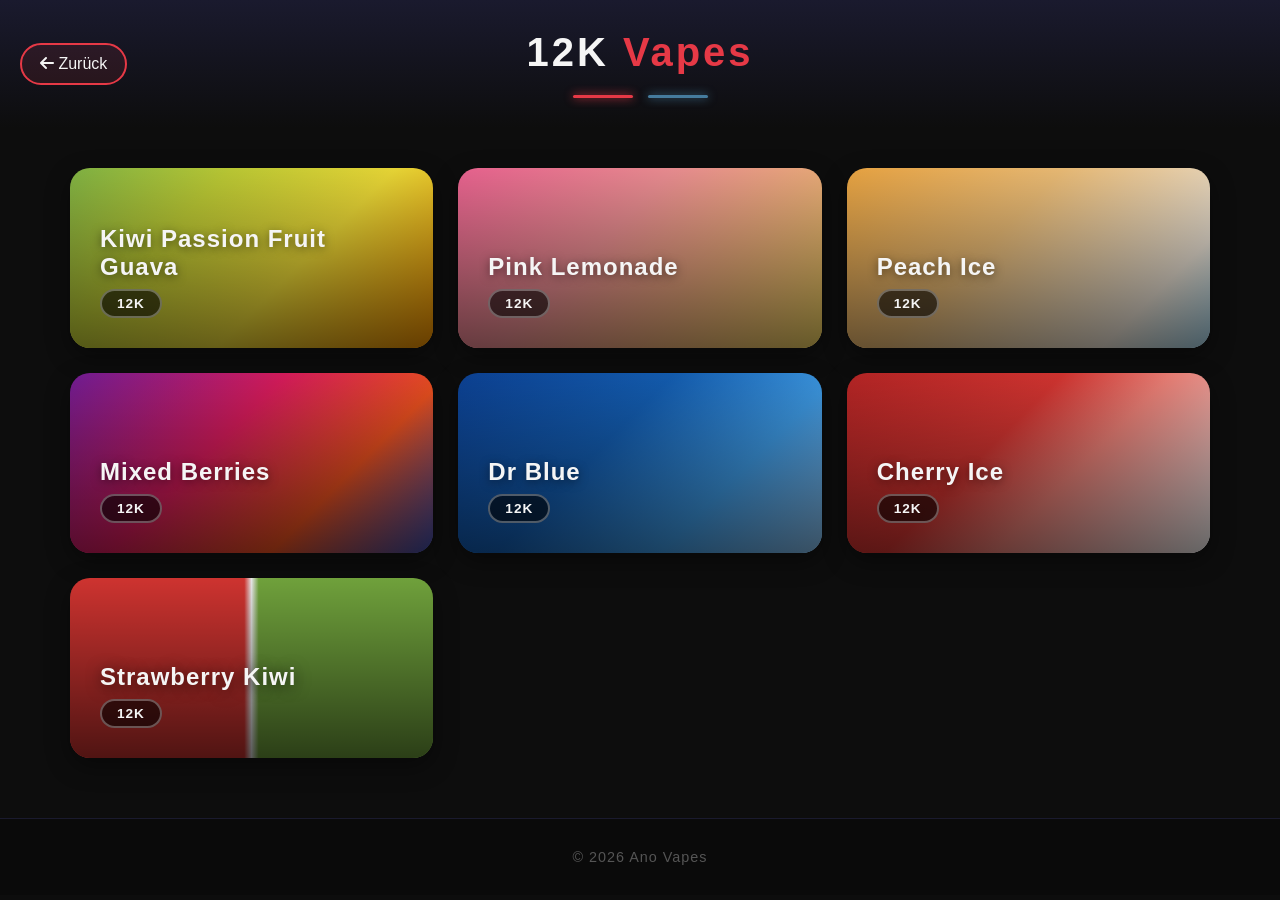
==== 12k.html @ b033013b "Create 12k.html" ====
<!DOCTYPE html>
<html lang="de">
<head>
    <meta charset="UTF-8">
    <meta name="viewport" content="width=device-width, initial-scale=1.0">
    <title>12K Vapes – Ano Vapes</title>
    <link rel="stylesheet" href="style.css">
    <link rel="stylesheet" href="https://cdnjs.cloudflare.com/ajax/libs/font-awesome/6.5.0/css/all.min.css">
</head>
<body class="vapes-page">
    <header class="page-header">
        <a href="index.html" class="back-btn">
            <i class="fas fa-arrow-left"></i> Zurück
        </a>
        <h1>12K <span>Vapes</span></h1>
        <div class="hero-lines">
            <span class="line red"></span>
            <span class="line blue"></span>
        </div>
    </header>

    <main class="vapes-grid">
        <!-- Kiwi Passion Fruit Guava -->
        <div class="vape-card" style="background: linear-gradient(135deg, #8bc34a 0%, #cddc39 30%, #ffeb3b 60%, #ff9800 100%);">
            <div class="vape-overlay"></div>
            <div class="vape-content">
                <h2>Kiwi Passion Fruit Guava</h2>
                <span class="vape-tag">12K</span>
            </div>
        </div>

        <!-- Pink Lemonade -->
        <div class="vape-card" style="background: linear-gradient(135deg, #ff6b9d 0%, #ff9a9e 40%, #ffe066 100%);">
            <div class="vape-overlay"></div>
            <div class="vape-content">
                <h2>Pink Lemonade</h2>
                <span class="vape-tag">12K</span>
            </div>
        </div>

        <!-- Peach Ice -->
        <div class="vape-card" style="background: linear-gradient(135deg, #ffb347 0%, #ffcc80 40%, #fff5e6 80%, #b3e5fc 100%);">
            <div class="vape-overlay"></div>
            <div class="vape-content">
                <h2>Peach Ice</h2>
                <span class="vape-tag">12K</span>
            </div>
        </div>

        <!-- Mixed Berries -->
        <div class="vape-card" style="background: linear-gradient(135deg, #7b1fa2 0%, #e91e63 40%, #ff5722 70%, #3f51b5 100%);">
            <div class="vape-overlay"></div>
            <div class="vape-content">
                <h2>Mixed Berries</h2>
                <span class="vape-tag">12K</span>
            </div>
        </div>

        <!-- Dr Blue -->
        <div class="vape-card" style="background: linear-gradient(135deg, #0d47a1 0%, #1565c0 40%, #42a5f5 70%, #90caf9 100%);">
            <div class="vape-overlay"></div>
            <div class="vape-content">
                <h2>Dr Blue</h2>
                <span class="vape-tag">12K</span>
            </div>
        </div>

        <!-- Cherry Ice -->
        <div class="vape-card" style="background: linear-gradient(135deg, #c62828 0%, #e53935 40%, #ff8a80 60%, #ffffff 100%);">
            <div class="vape-overlay"></div>
            <div class="vape-content">
                <h2>Cherry Ice</h2>
                <span class="vape-tag">12K</span>
            </div>
        </div>

        <!-- Strawberry Kiwi -->
        <div class="vape-card strawberry-kiwi">
            <div class="vape-overlay"></div>
            <div class="vape-content">
                <h2>Strawberry Kiwi</h2>
                <span class="vape-tag">12K</span>
            </div>
        </div>
    </main>

    <footer>
        <p>© 2026 Ano Vapes</p>
    </footer>
</body>
</html>
---- style.css ----
/* ========== GRUNDLAGEN ========== */
* {
    margin: 0;
    padding: 0;
    box-sizing: border-box;
}

:root {
    --red: #e63946;
    --red-dark: #c1121f;
    --blue: #1d3557;
    --blue-bright: #457b9d;
    --black: #0d0d0d;
    --black-light: #1a1a2e;
    --white: #f5f5f5;
    --gray: #2a2a3a;
    --profile-image: url('https://kommodo.ai/i/S6aWuwdTAoGdbZoMbE9G');
}

body {
    font-family: 'Segoe UI', 'Helvetica Neue', Arial, sans-serif;
    background: var(--black);
    color: var(--white);
    min-height: 100vh;
    overflow-x: hidden;
}

/* ========== HERO / HEADER ========== */
.hero {
    position: relative;
    text-align: center;
    padding: 60px 20px 40px;
    background: var(--black-light);
    overflow: hidden;
    min-height: 100vh;
    display: flex;
    flex-direction: column;
    justify-content: center;
    align-items: center;
}

/* Hintergrundbild – dunkler Overlay */
.hero-bg {
    position: absolute;
    top: 0;
    left: 0;
    width: 100%;
    height: 100%;
    background-image: var(--profile-image);
    background-size: cover;
    background-position: center;
    filter: brightness(0.3) saturate(0.8); /* Abdunkeln */
    z-index: 0;
}

/* Zusätzlicher dunkler Verlauf für besseren Kontrast */
.hero::after {
    content: '';
    position: absolute;
    top: 0;
    left: 0;
    width: 100%;
    height: 100%;
    background: linear-gradient(180deg, rgba(13,13,13,0.7) 0%, rgba(13,13,13,0.9) 100%);
    z-index: 1;
}

/* Animierter Glow bleibt erhalten */
.hero::before {
    content: '';
    position: absolute;
    top: -50%;
    left: -50%;
    width: 200%;
    height: 200%;
    background: radial-gradient(circle at 30% 40%, rgba(230, 57, 70, 0.15) 0%, transparent 50%),
                radial-gradient(circle at 70% 60%, rgba(69, 123, 157, 0.15) 0%, transparent 50%);
    animation: heroGlow 8s ease-in-out infinite;
    z-index: 1;
    pointer-events: none;
}

@keyframes heroGlow {
    0%, 100% { transform: translate(0, 0); }
    50% { transform: translate(5%, 3%); }
}

.hero-content {
    position: relative;
    z-index: 2;
    display: flex;
    flex-direction: column;
    align-items: center;
    gap: 10px;
}

/* Rundes Profilbild */
.profile-img {
    width: 120px;
    height: 120px;
    border-radius: 50%;
    object-fit: cover;
    border: 3px solid var(--red);
    box-shadow: 0 0 30px rgba(230, 57, 70, 0.6);
    margin-bottom: 15px;
    transition: transform 0.3s ease, box-shadow 0.3s ease;
}

.profile-img:hover {
    transform: scale(1.05);
    box-shadow: 0 0 50px rgba(230, 57, 70, 0.8);
}

.logo {
    font-size: 4rem;
    font-weight: 900;
    letter-spacing: 6px;
    text-transform: uppercase;
    margin-bottom: 5px;
    text-shadow: 0 0 30px rgba(230, 57, 70, 0.5);
}

.logo span {
    color: var(--red);
    text-shadow: 0 0 40px rgba(230, 57, 70, 0.7);
}

.subtitle {
    font-size: 1.8rem;
    color: var(--blue-bright);
    letter-spacing: 4px;
    font-weight: 300;
}

.hero-lines {
    display: flex;
    justify-content: center;
    gap: 15px;
    margin-top: 20px;
}

.line {
    display: block;
    width: 60px;
    height: 3px;
    border-radius: 2px;
}

.line.red { background: var(--red); box-shadow: 0 0 10px var(--red); }
.line.blue { background: var(--blue-bright); box-shadow: 0 0 10px var(--blue-bright); }
.line.black { background: #333; }

/* ========== PAGE HEADER (12k.html) – unverändert ========== */
.page-header {
    text-align: center;
    padding: 30px 20px;
    background: linear-gradient(180deg, #1a1a2e 0%, #0d0d0d 100%);
    position: relative;
}

.back-btn {
    position: absolute;
    left: 20px;
    top: 50%;
    transform: translateY(-50%);
    color: var(--white);
    text-decoration: none;
    font-size: 1rem;
    padding: 10px 18px;
    border: 2px solid var(--red);
    border-radius: 25px;
    transition: all 0.3s ease;
    background: rgba(230, 57, 70, 0.1);
}

.back-btn:hover {
    background: var(--red);
    box-shadow: 0 0 20px rgba(230, 57, 70, 0.5);
    transform: translateY(-50%) scale(1.05);
}

.page-header h1 {
    font-size: 2.5rem;
    font-weight: 800;
    letter-spacing: 3px;
}

.page-header h1 span {
    color: var(--red);
}

/* ========== KATEGORIE-KARTE ========== */
.category-section {
    padding: 50px 20px;
    display: flex;
    justify-content: center;
    position: relative;
    z-index: 3;
}

.category-card {
    display: flex;
    align-items: center;
    gap: 20px;
    text-decoration: none;
    color: var(--white);
    background: linear-gradient(135deg, var(--red) 0%, #8b1a1a 50%, var(--blue) 100%);
    padding: 30px 50px;
    border-radius: 20px;
    position: relative;
    overflow: hidden;
    transition: all 0.4s ease;
    cursor: pointer;
    box-shadow: 0 10px 40px rgba(230, 57, 70, 0.3);
}

.category-card:hover {
    transform: translateY(-5px) scale(1.02);
    box-shadow: 0 20px 60px rgba(230, 57, 70, 0.5);
}

.category-number {
    font-size: 4rem;
    font-weight: 900;
    letter-spacing: 3px;
    text-shadow: 0 0 30px rgba(255, 255, 255, 0.5);
}

.category-label {
    font-size: 1.5rem;
    font-weight: 300;
    letter-spacing: 2px;
}

.category-arrow {
    font-size: 2rem;
    margin-left: 10px;
    animation: arrowPulse 1.5s ease-in-out infinite;
}

@keyframes arrowPulse {
    0%, 100% { transform: translateX(0); }
    50% { transform: translateX(8px); }
}

.category-glow {
    position: absolute;
    top: 50%;
    left: 50%;
    width: 200%;
    height: 200%;
    background: radial-gradient(circle, rgba(255,255,255,0.2) 0%, transparent 60%);
    transform: translate(-50%, -50%);
    pointer-events: none;
    opacity: 0;
    transition: opacity 0.4s ease;
}

.category-card:hover .category-glow {
    opacity: 1;
}

/* ========== KONTAKT ========== */
.contact-section {
    padding: 20px 20px 60px;
    text-align: center;
}

.contact-section h2 {
    font-size: 2rem;
    margin-bottom: 30px;
    letter-spacing: 3px;
    color: var(--blue-bright);
}

.contact-buttons {
    display: flex;
    flex-direction: column;
    gap: 15px;
    max-width: 500px;
    margin: 0 auto;
}

.contact-btn {
    display: flex;
    align-items: center;
    gap: 15px;
    text-decoration: none;
    color: var(--white);
    padding: 18px 25px;
    border-radius: 15px;
    transition: all 0.3s ease;
    font-weight: 600;
    position: relative;
    overflow: hidden;
}

.contact-btn i {
    font-size: 2rem;
    width: 40px;
}

.contact-btn span {
    font-size: 1.2rem;
}

.contact-btn small {
    margin-left: auto;
    font-size: 0.85rem;
    opacity: 0.8;
    font-weight: 400;
}

.contact-btn:hover {
    transform: translateX(8px);
    box-shadow: 0 10px 30px rgba(0, 0, 0, 0.5);
}

.contact-btn.whatsapp {
    background: linear-gradient(135deg, #25d366 0%, #128c7e 100%);
    box-shadow: 0 5px 20px rgba(37, 211, 102, 0.3);
}

.contact-btn.whatsapp:hover {
    box-shadow: 0 10px 40px rgba(37, 211, 102, 0.5);
}

.contact-btn.instagram {
    background: linear-gradient(135deg, #833ab4 0%, #fd1d1d 50%, #fcb045 100%);
    box-shadow: 0 5px 20px rgba(253, 29, 29, 0.3);
}

.contact-btn.instagram:hover {
    box-shadow: 0 10px 40px rgba(253, 29, 29, 0.5);
}

.contact-btn.snapchat {
    background: linear-gradient(135deg, #fffc00 0%, #f7c800 100%);
    color: #1a1a2e;
    box-shadow: 0 5px 20px rgba(255, 252, 0, 0.3);
}

.contact-btn.snapchat:hover {
    box-shadow: 0 10px 40px rgba(255, 252, 0, 0.5);
}

/* ========== VAPES GRID ========== */
.vapes-grid {
    display: grid;
    grid-template-columns: repeat(auto-fit, minmax(280px, 1fr));
    gap: 25px;
    padding: 40px 30px 60px;
    max-width: 1200px;
    margin: 0 auto;
}

.vape-card {
    position: relative;
    border-radius: 20px;
    padding: 30px;
    min-height: 180px;
    display: flex;
    align-items: flex-end;
    overflow: hidden;
    cursor: pointer;
    transition: all 0.4s ease;
    box-shadow: 0 8px 25px rgba(0, 0, 0, 0.4);
}

.vape-card:hover {
    transform: translateY(-8px) scale(1.02);
    box-shadow: 0 20px 50px rgba(0, 0, 0, 0.6);
}

.vape-overlay {
    position: absolute;
    top: 0;
    left: 0;
    width: 100%;
    height: 100%;
    background: linear-gradient(180deg, rgba(0,0,0,0.1) 0%, rgba(0,0,0,0.6) 100%);
    pointer-events: none;
}

.vape-content {
    position: relative;
    z-index: 1;
    width: 100%;
}

.vape-content h2 {
    font-size: 1.5rem;
    font-weight: 800;
    letter-spacing: 1px;
    text-shadow: 0 2px 10px rgba(0, 0, 0, 0.5);
    margin-bottom: 8px;
}

.vape-tag {
    display: inline-block;
    background: rgba(0, 0, 0, 0.6);
    color: var(--white);
    padding: 5px 15px;
    border-radius: 20px;
    font-size: 0.85rem;
    font-weight: 700;
    letter-spacing: 1px;
    border: 2px solid rgba(255, 255, 255, 0.3);
}

/* Strawberry Kiwi – spezieller Split-Look */
.vape-card.strawberry-kiwi {
    background: linear-gradient(90deg, #e53935 0%, #e53935 48%, #ffffff 50%, #7cb342 52%, #7cb342 100%);
}

.vape-card.strawberry-kiwi .vape-overlay {
    background: linear-gradient(180deg, rgba(0,0,0,0.1) 0%, rgba(0,0,0,0.65) 100%);
}

.vape-card.strawberry-kiwi .vape-content h2 {
    text-shadow: 0 2px 15px rgba(0, 0, 0, 0.7);
}

/* ========== FOOTER ========== */
footer {
    text-align: center;
    padding: 30px 20px;
    background: #0a0a0a;
    color: #555;
    font-size: 0.9rem;
    letter-spacing: 1px;
    border-top: 1px solid #1a1a2e;
}

/* ========== RESPONSIVE ========== */
@media (max-width: 768px) {
    .profile-img {
        width: 90px;
        height: 90px;
    }

    .logo {
        font-size: 2.8rem;
        letter-spacing: 3px;
    }

    .subtitle {
        font-size: 1.3rem;
    }

    .category-card {
        padding: 25px 30px;
        flex-direction: column;
        gap: 10px;
        text-align: center;
    }

    .category-number {
        font-size: 3rem;
    }

    .category-arrow {
        display: none;
    }

    .contact-btn {
        padding: 15px 18px;
    }

    .contact-btn small {
        display: none;
    }

    .page-header h1 {
        font-size: 1.8rem;
    }

    .back-btn {
        position: static;
        transform: none;
        margin-bottom: 15px;
        display: inline-block;
    }

    .back-btn:hover {
        transform: scale(1.05);
    }

    .vapes-grid {
        grid-template-columns: 1fr;
        padding: 20px 15px 40px;
    }

    .vape-card {
        min-height: 140px;
    }
}
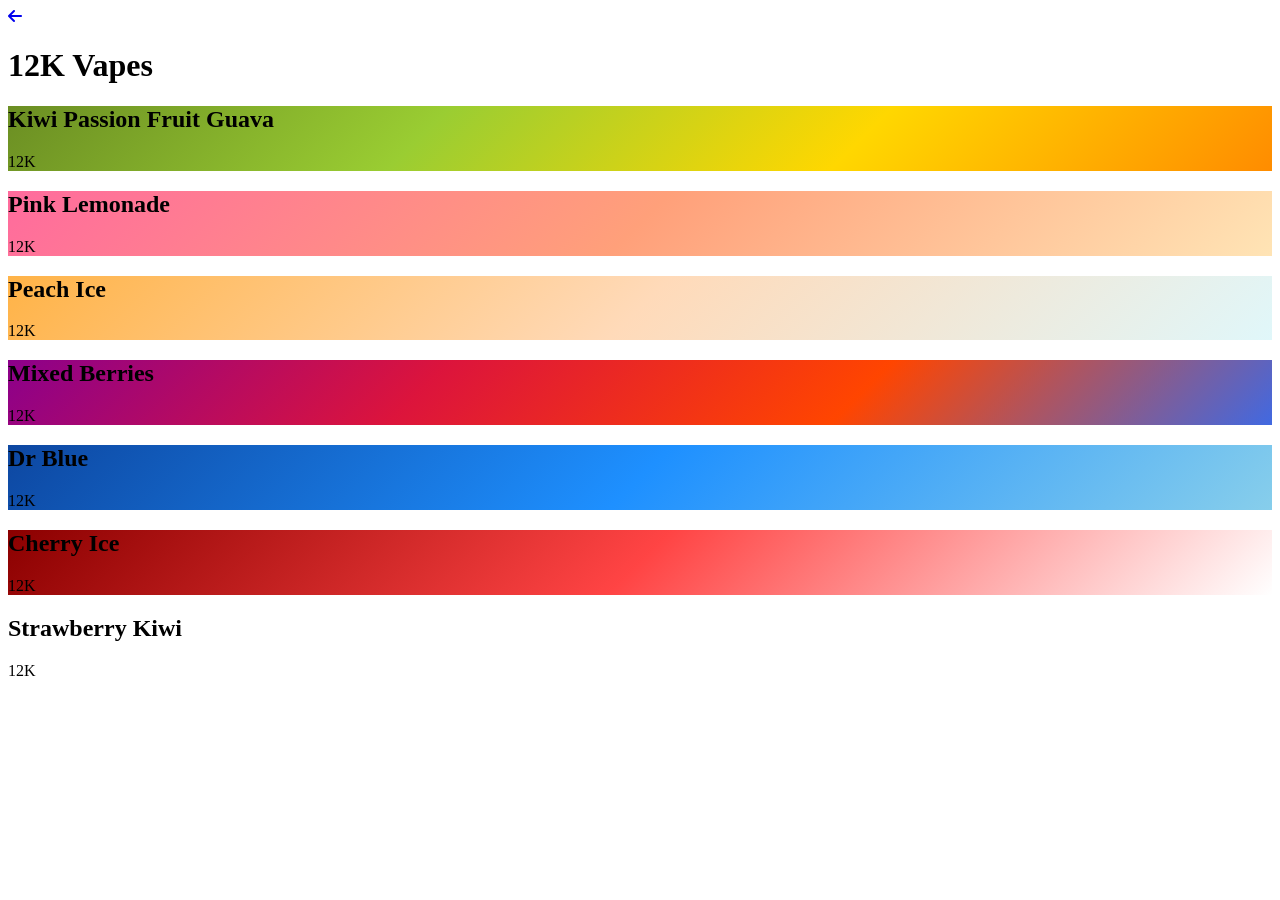
==== commit 0dbce193: "Create 12k.html" ====
--- a/12k.html
+++ b/12k.html
@@ -2,90 +2,80 @@
 <html lang="de">
 <head>
     <meta charset="UTF-8">
-    <meta name="viewport" content="width=device-width, initial-scale=1.0">
+    <meta name="viewport" content="width=device-width, initial-scale=1.0, maximum-scale=1.0, user-scalable=no">
     <title>12K Vapes – Ano Vapes</title>
     <link rel="stylesheet" href="style.css">
     <link rel="stylesheet" href="https://cdnjs.cloudflare.com/ajax/libs/font-awesome/6.5.0/css/all.min.css">
+    <link rel="preconnect" href="https://fonts.googleapis.com">
+    <link rel="preconnect" href="https://fonts.gstatic.com" crossorigin>
+    <link href="https://fonts.googleapis.com/css2?family=Inter:wght@300;400;600;700;800;900&display=swap" rel="stylesheet">
 </head>
-<body class="vapes-page">
-    <header class="page-header">
-        <a href="index.html" class="back-btn">
-            <i class="fas fa-arrow-left"></i> Zurück
-        </a>
-        <h1>12K <span>Vapes</span></h1>
-        <div class="hero-lines">
-            <span class="line red"></span>
-            <span class="line blue"></span>
-        </div>
-    </header>
+<body>
+    <div class="vapes-page">
+        <header class="page-header">
+            <a href="index.html" class="back-btn">
+                <i class="fas fa-arrow-left"></i>
+            </a>
+            <h1>12K <span>Vapes</span></h1>
+        </header>
 
-    <main class="vapes-grid">
-        <!-- Kiwi Passion Fruit Guava -->
-        <div class="vape-card" style="background: linear-gradient(135deg, #8bc34a 0%, #cddc39 30%, #ffeb3b 60%, #ff9800 100%);">
-            <div class="vape-overlay"></div>
-            <div class="vape-content">
-                <h2>Kiwi Passion Fruit Guava</h2>
-                <span class="vape-tag">12K</span>
+        <main class="vapes-grid">
+            <div class="vape-card" style="background: linear-gradient(135deg, #6b8e23, #9acd32, #ffd700, #ff8c00);">
+                <div class="vape-overlay"></div>
+                <div class="vape-content">
+                    <h2>Kiwi Passion Fruit Guava</h2>
+                    <span class="vape-tag">12K</span>
+                </div>
             </div>
-        </div>
 
-        <!-- Pink Lemonade -->
-        <div class="vape-card" style="background: linear-gradient(135deg, #ff6b9d 0%, #ff9a9e 40%, #ffe066 100%);">
-            <div class="vape-overlay"></div>
-            <div class="vape-content">
-                <h2>Pink Lemonade</h2>
-                <span class="vape-tag">12K</span>
+            <div class="vape-card" style="background: linear-gradient(135deg, #ff6b9d, #ffa07a, #ffe4b5);">
+                <div class="vape-overlay"></div>
+                <div class="vape-content">
+                    <h2>Pink Lemonade</h2>
+                    <span class="vape-tag">12K</span>
+                </div>
             </div>
-        </div>
 
-        <!-- Peach Ice -->
-        <div class="vape-card" style="background: linear-gradient(135deg, #ffb347 0%, #ffcc80 40%, #fff5e6 80%, #b3e5fc 100%);">
-            <div class="vape-overlay"></div>
-            <div class="vape-content">
-                <h2>Peach Ice</h2>
-                <span class="vape-tag">12K</span>
+            <div class="vape-card" style="background: linear-gradient(135deg, #ffb347, #ffdab9, #e0f7fa);">
+                <div class="vape-overlay"></div>
+                <div class="vape-content">
+                    <h2>Peach Ice</h2>
+                    <span class="vape-tag">12K</span>
+                </div>
             </div>
-        </div>
 
-        <!-- Mixed Berries -->
-        <div class="vape-card" style="background: linear-gradient(135deg, #7b1fa2 0%, #e91e63 40%, #ff5722 70%, #3f51b5 100%);">
-            <div class="vape-overlay"></div>
-            <div class="vape-content">
-                <h2>Mixed Berries</h2>
-                <span class="vape-tag">12K</span>
+            <div class="vape-card" style="background: linear-gradient(135deg, #8b008b, #dc143c, #ff4500, #4169e1);">
+                <div class="vape-overlay"></div>
+                <div class="vape-content">
+                    <h2>Mixed Berries</h2>
+                    <span class="vape-tag">12K</span>
+                </div>
             </div>
-        </div>
 
-        <!-- Dr Blue -->
-        <div class="vape-card" style="background: linear-gradient(135deg, #0d47a1 0%, #1565c0 40%, #42a5f5 70%, #90caf9 100%);">
-            <div class="vape-overlay"></div>
-            <div class="vape-content">
-                <h2>Dr Blue</h2>
-                <span class="vape-tag">12K</span>
+            <div class="vape-card" style="background: linear-gradient(135deg, #0d47a1, #1e90ff, #87ceeb);">
+                <div class="vape-overlay"></div>
+                <div class="vape-content">
+                    <h2>Dr Blue</h2>
+                    <span class="vape-tag">12K</span>
+                </div>
             </div>
-        </div>
 
-        <!-- Cherry Ice -->
-        <div class="vape-card" style="background: linear-gradient(135deg, #c62828 0%, #e53935 40%, #ff8a80 60%, #ffffff 100%);">
-            <div class="vape-overlay"></div>
-            <div class="vape-content">
-                <h2>Cherry Ice</h2>
-                <span class="vape-tag">12K</span>
+            <div class="vape-card" style="background: linear-gradient(135deg, #8b0000, #ff4444, #ffffff);">
+                <div class="vape-overlay"></div>
+                <div class="vape-content">
+                    <h2>Cherry Ice</h2>
+                    <span class="vape-tag">12K</span>
+                </div>
             </div>
-        </div>
 
-        <!-- Strawberry Kiwi -->
-        <div class="vape-card strawberry-kiwi">
-            <div class="vape-overlay"></div>
-            <div class="vape-content">
-                <h2>Strawberry Kiwi</h2>
-                <span class="vape-tag">12K</span>
+            <div class="vape-card strawberry-kiwi">
+                <div class="vape-overlay"></div>
+                <div class="vape-content">
+                    <h2>Strawberry Kiwi</h2>
+                    <span class="vape-tag">12K</span>
+                </div>
             </div>
-        </div>
-    </main>
-
-    <footer>
-        <p>© 2026 Ano Vapes</p>
-    </footer>
+        </main>
+    </div>
 </body>
 </html>
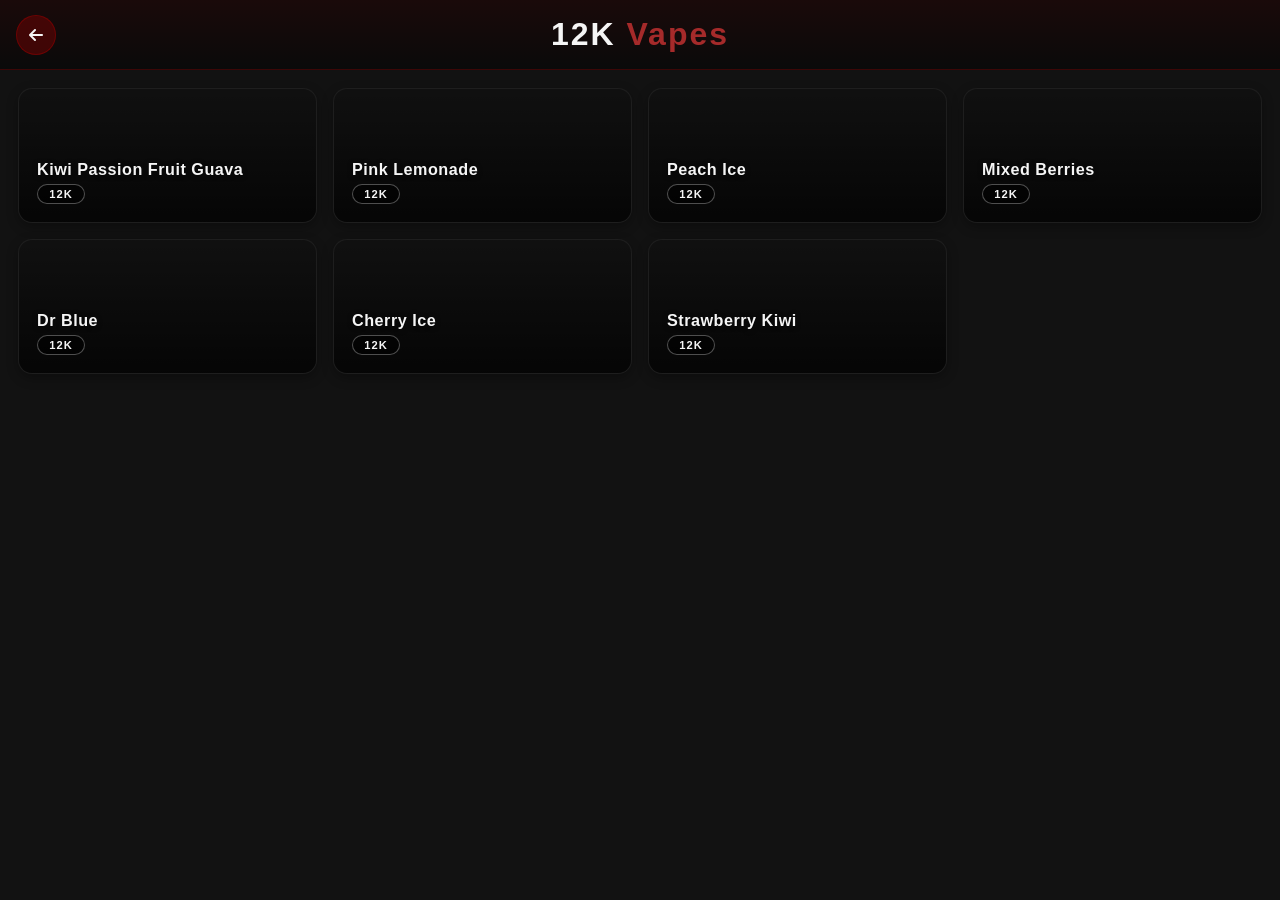
==== commit a507be65: "Create 12k.html" ====
--- a/12k.html
+++ b/12k.html
@@ -20,7 +20,8 @@
         </header>
 
         <main class="vapes-grid">
-            <div class="vape-card" style="background: linear-gradient(135deg, #6b8e23, #9acd32, #ffd700, #ff8c00);">
+            <!-- Kiwi Passion Fruit Guava -->
+            <div class="vape-card" style="background-image: url('https://cdn.discordapp.com/attachments/1475160362931454093/1547368601936207932/IMG_4823.webp?ex=6aa32acf&is=6aa1d94f&hm=c33748041bcaa92076cd8d61aab2639f41483f5a8ed30ca79959b03bc085f1b6&');">
                 <div class="vape-overlay"></div>
                 <div class="vape-content">
                     <h2>Kiwi Passion Fruit Guava</h2>
@@ -28,7 +29,8 @@
                 </div>
             </div>
 
-            <div class="vape-card" style="background: linear-gradient(135deg, #ff6b9d, #ffa07a, #ffe4b5);">
+            <!-- Pink Lemonade -->
+            <div class="vape-card" style="background-image: url('https://cdn.discordapp.com/attachments/1475160362931454093/1547370630037512203/IMG_4825.webp?ex=6aa32cb2&is=6aa1db32&hm=2ed977714c5958b7be6ba5202b28186272dd9f0edf0aa59909b9101ad9622353&');">
                 <div class="vape-overlay"></div>
                 <div class="vape-content">
                     <h2>Pink Lemonade</h2>
@@ -36,7 +38,8 @@
                 </div>
             </div>
 
-            <div class="vape-card" style="background: linear-gradient(135deg, #ffb347, #ffdab9, #e0f7fa);">
+            <!-- Peach Ice -->
+            <div class="vape-card" style="background-image: url('https://cdn.discordapp.com/attachments/1475160362931454093/1547370897441296445/IMG_4826.webp?ex=6aa32cf2&is=6aa1db72&hm=d25faa9290d2ebfd84a8336a8d30a22dc65f82b8e070d0d5caa03aaf588d22f9&');">
                 <div class="vape-overlay"></div>
                 <div class="vape-content">
                     <h2>Peach Ice</h2>
@@ -44,7 +47,8 @@
                 </div>
             </div>
 
-            <div class="vape-card" style="background: linear-gradient(135deg, #8b008b, #dc143c, #ff4500, #4169e1);">
+            <!-- Mixed Berries -->
+            <div class="vape-card" style="background-image: url('https://cdn.discordapp.com/attachments/1475160362931454093/1547371263201120376/IMG_4827.webp?ex=6aa32d49&is=6aa1dbc9&hm=69744a1c2822856251cc2be4f1a470210144a428c7e063decc33b28ffe3095d3&');">
                 <div class="vape-overlay"></div>
                 <div class="vape-content">
                     <h2>Mixed Berries</h2>
@@ -52,7 +56,8 @@
                 </div>
             </div>
 
-            <div class="vape-card" style="background: linear-gradient(135deg, #0d47a1, #1e90ff, #87ceeb);">
+            <!-- Dr Blue -->
+            <div class="vape-card" style="background-image: url('https://cdn.discordapp.com/attachments/1475160362931454093/1547371435079770212/IMG_4828.webp?ex=6aa32d72&is=6aa1dbf2&hm=816667e709e503caa3cab6856eb0e5d7a812a6cf8041612424382760c807bf34&');">
                 <div class="vape-overlay"></div>
                 <div class="vape-content">
                     <h2>Dr Blue</h2>
@@ -60,7 +65,8 @@
                 </div>
             </div>
 
-            <div class="vape-card" style="background: linear-gradient(135deg, #8b0000, #ff4444, #ffffff);">
+            <!-- Cherry Ice -->
+            <div class="vape-card" style="background-image: url('https://cdn.discordapp.com/attachments/1475160362931454093/1547371740940869632/IMG_4829.webp?ex=6aa32dbb&is=6aa1dc3b&hm=5612196b7d519e0edefbb2ac60ff61798da195fbce0ed44d3448a5d02cff7d97&');">
                 <div class="vape-overlay"></div>
                 <div class="vape-content">
                     <h2>Cherry Ice</h2>
@@ -68,7 +74,8 @@
                 </div>
             </div>
 
-            <div class="vape-card strawberry-kiwi">
+            <!-- Strawberry Kiwi -->
+            <div class="vape-card" style="background-image: url('https://cdn.discordapp.com/attachments/1475160362931454093/1547371921295802569/IMG_4830.webp?ex=6aa32de6&is=6aa1dc66&hm=9ab14fb418cc550fc608b72916c171dd5d740112f4e96cc79269356fcabc6abd&');">
                 <div class="vape-overlay"></div>
                 <div class="vape-content">
                     <h2>Strawberry Kiwi</h2>
--- a/style.css
+++ b/style.css
@@ -0,0 +1,420 @@
+/* ========== GRUNDLAGEN ========== */
+:root {
+    --darkred: #8B0000;
+    --darkred-light: #A52A2A;
+    --darkred-dark: #4A0000;
+    --black: #0a0a0a;
+    --black-soft: #121212;
+    --white: #f5f5f5;
+    --gray: #888;
+    --radius: 14px;
+    --transition: 0.25s cubic-bezier(0.4, 0, 0.2, 1);
+    --bg-image: url('https://cdn.discordapp.com/attachments/1464833129461321873/1547365577365127178/005318D3-E5F3-4DF7-A008-ACD06F60C549.png?ex=6aa327fe&is=6aa1d67e&hm=a0f8ecdf56b25ca7544929e98d573a7df5e941618c889d7b329a973cdc827cd9&');
+}
+
+* {
+    margin: 0;
+    padding: 0;
+    box-sizing: border-box;
+}
+
+html, body {
+    height: 100%;
+    overflow: hidden; /* Kein Scrollen auf Hauptseiten */
+}
+
+body {
+    font-family: 'Inter', -apple-system, BlinkMacSystemFont, 'Segoe UI', sans-serif;
+    background: var(--black);
+    color: var(--white);
+    -webkit-tap-highlight-color: transparent;
+}
+
+/* ========== HERO (Startseite) ========== */
+.hero {
+    position: relative;
+    height: 100vh;
+    height: 100dvh;
+    display: flex;
+    align-items: center;
+    justify-content: center;
+    overflow: hidden;
+}
+
+.hero-bg {
+    position: absolute;
+    inset: 0;
+    background-image: var(--bg-image);
+    background-size: cover;
+    background-position: center;
+    filter: brightness(0.35) saturate(0.7);
+    z-index: 0;
+}
+
+.hero-overlay {
+    position: absolute;
+    inset: 0;
+    background: linear-gradient(180deg, rgba(10,10,10,0.8) 0%, rgba(74,0,0,0.7) 100%);
+    z-index: 1;
+}
+
+.content {
+    position: relative;
+    z-index: 2;
+    display: flex;
+    flex-direction: column;
+    align-items: center;
+    gap: clamp(0.5rem, 2vh, 1.2rem);
+    padding: 1.5rem;
+    width: 100%;
+    max-width: 500px;
+    text-align: center;
+}
+
+/* Profilbild */
+.profile-img {
+    width: clamp(70px, 12vh, 110px);
+    height: clamp(70px, 12vh, 110px);
+    border-radius: 50%;
+    object-fit: cover;
+    border: 2px solid var(--darkred);
+    box-shadow: 0 0 20px rgba(139, 0, 0, 0.6);
+    transition: var(--transition);
+}
+
+.profile-img:hover {
+    transform: scale(1.05);
+    box-shadow: 0 0 30px rgba(139, 0, 0, 0.9);
+}
+
+/* Logo */
+.logo {
+    font-size: clamp(2.2rem, 6vh, 3.5rem);
+    font-weight: 900;
+    letter-spacing: 4px;
+    text-transform: uppercase;
+    line-height: 1.1;
+}
+
+.logo span {
+    color: var(--darkred-light);
+    text-shadow: 0 0 15px rgba(139, 0, 0, 0.7);
+}
+
+.subtitle {
+    font-size: clamp(1rem, 2.5vh, 1.5rem);
+    color: #ccc;
+    letter-spacing: 3px;
+    font-weight: 300;
+    text-transform: uppercase;
+}
+
+/* 12K Button */
+.btn-12k {
+    display: inline-flex;
+    align-items: center;
+    gap: 0.75rem;
+    background: linear-gradient(135deg, var(--darkred) 0%, var(--darkred-dark) 100%);
+    color: var(--white);
+    text-decoration: none;
+    padding: clamp(0.6rem, 1.5vh, 1rem) clamp(1.2rem, 4vw, 2rem);
+    border-radius: var(--radius);
+    font-weight: 700;
+    font-size: clamp(1rem, 2.5vh, 1.3rem);
+    letter-spacing: 1px;
+    border: 1px solid rgba(255,255,255,0.1);
+    transition: var(--transition);
+    box-shadow: 0 4px 15px rgba(139, 0, 0, 0.4);
+    cursor: pointer;
+}
+
+.btn-12k:hover {
+    transform: translateY(-2px);
+    box-shadow: 0 8px 25px rgba(139, 0, 0, 0.6);
+    background: linear-gradient(135deg, #a00000 0%, #5a0000 100%);
+}
+
+.btn-12k:active {
+    transform: translateY(0);
+    box-shadow: 0 2px 10px rgba(139, 0, 0, 0.4);
+}
+
+.btn-number {
+    font-size: 1.2em;
+    font-weight: 900;
+}
+
+.btn-label {
+    font-weight: 500;
+}
+
+.btn-12k i {
+    font-size: 0.9em;
+    transition: transform 0.3s;
+}
+
+.btn-12k:hover i {
+    transform: translateX(4px);
+}
+
+/* Kontakt-Buttons */
+.contact-row {
+    display: flex;
+    gap: clamp(0.4rem, 1vw, 0.8rem);
+    width: 100%;
+    justify-content: center;
+    flex-wrap: wrap;
+}
+
+.contact-btn {
+    display: inline-flex;
+    align-items: center;
+    gap: 0.5rem;
+    text-decoration: none;
+    color: var(--white);
+    padding: clamp(0.4rem, 1vh, 0.7rem) clamp(0.8rem, 2vw, 1.2rem);
+    border-radius: calc(var(--radius) - 4px);
+    font-size: clamp(0.8rem, 1.8vh, 1rem);
+    font-weight: 600;
+    transition: var(--transition);
+    border: 1px solid rgba(255,255,255,0.05);
+    white-space: nowrap;
+}
+
+.contact-btn i {
+    font-size: 1.2em;
+}
+
+.contact-btn:hover {
+    transform: translateY(-2px);
+    box-shadow: 0 5px 15px rgba(0,0,0,0.4);
+}
+
+.contact-btn.whatsapp {
+    background: rgba(37, 211, 102, 0.2);
+    border-color: rgba(37, 211, 102, 0.4);
+}
+.contact-btn.whatsapp:hover {
+    background: rgba(37, 211, 102, 0.35);
+    box-shadow: 0 5px 20px rgba(37, 211, 102, 0.4);
+}
+
+.contact-btn.instagram {
+    background: rgba(131, 58, 180, 0.2);
+    border-color: rgba(131, 58, 180, 0.4);
+}
+.contact-btn.instagram:hover {
+    background: rgba(131, 58, 180, 0.35);
+    box-shadow: 0 5px 20px rgba(131, 58, 180, 0.4);
+}
+
+.contact-btn.snapchat {
+    background: rgba(255, 252, 0, 0.15);
+    border-color: rgba(255, 252, 0, 0.3);
+    color: #fff;
+}
+.contact-btn.snapchat:hover {
+    background: rgba(255, 252, 0, 0.3);
+    box-shadow: 0 5px 20px rgba(255, 252, 0, 0.3);
+}
+
+/* ========== 12K SEITE ========== */
+.vapes-page {
+    min-height: 100vh;
+    height: 100vh;
+    display: flex;
+    flex-direction: column;
+    background: var(--black-soft);
+    overflow: hidden;
+}
+
+.page-header {
+    display: flex;
+    align-items: center;
+    justify-content: center;
+    padding: 1rem 1.5rem;
+    background: linear-gradient(180deg, #1a0a0a, #0a0a0a);
+    border-bottom: 1px solid rgba(139,0,0,0.3);
+    position: relative;
+    flex-shrink: 0;
+}
+
+.back-btn {
+    position: absolute;
+    left: 1rem;
+    top: 50%;
+    transform: translateY(-50%);
+    color: var(--white);
+    text-decoration: none;
+    width: 40px;
+    height: 40px;
+    display: flex;
+    align-items: center;
+    justify-content: center;
+    border-radius: 50%;
+    background: rgba(139,0,0,0.4);
+    border: 1px solid rgba(139,0,0,0.6);
+    transition: var(--transition);
+}
+
+.back-btn:hover {
+    background: var(--darkred);
+    transform: translateY(-50%) scale(1.05);
+}
+
+.page-header h1 {
+    font-size: clamp(1.5rem, 4vh, 2rem);
+    font-weight: 800;
+    letter-spacing: 2px;
+    color: var(--white);
+}
+
+.page-header h1 span {
+    color: var(--darkred-light);
+}
+
+.vapes-grid {
+    flex: 1;
+    display: grid;
+    grid-template-columns: repeat(4, 1fr);
+    gap: clamp(0.5rem, 1.5vw, 1rem);
+    padding: clamp(0.5rem, 2vh, 1.5rem);
+    overflow-y: auto;
+    align-content: start;
+}
+
+.vape-card {
+    position: relative;
+    border-radius: var(--radius);
+    padding: clamp(0.8rem, 2vh, 1.2rem);
+    min-height: clamp(100px, 15vh, 160px);
+    display: flex;
+    align-items: flex-end;
+    overflow: hidden;
+    cursor: pointer;
+    transition: var(--transition);
+    box-shadow: 0 4px 12px rgba(0,0,0,0.3);
+    border: 1px solid rgba(255,255,255,0.05);
+}
+
+.vape-card:hover {
+    transform: translateY(-4px);
+    box-shadow: 0 8px 25px rgba(0,0,0,0.5);
+}
+
+.vape-overlay {
+    position: absolute;
+    inset: 0;
+    background: linear-gradient(180deg, rgba(0,0,0,0.1) 0%, rgba(0,0,0,0.7) 100%);
+    pointer-events: none;
+}
+
+.vape-content {
+    position: relative;
+    z-index: 1;
+    width: 100%;
+}
+
+.vape-content h2 {
+    font-size: clamp(0.8rem, 1.8vh, 1.1rem);
+    font-weight: 700;
+    letter-spacing: 0.5px;
+    text-shadow: 0 1px 5px rgba(0,0,0,0.5);
+    margin-bottom: 0.3rem;
+}
+
+.vape-tag {
+    display: inline-block;
+    background: rgba(0,0,0,0.6);
+    color: var(--white);
+    padding: 0.2rem 0.7rem;
+    border-radius: 20px;
+    font-size: 0.7rem;
+    font-weight: 700;
+    letter-spacing: 1px;
+    border: 1px solid rgba(255,255,255,0.3);
+}
+
+/* Strawberry Kiwi Split */
+.vape-card.strawberry-kiwi {
+    background: linear-gradient(90deg, #b91d1d 0%, #b91d1d 48%, #ffffff 50%, #6b8e23 52%, #6b8e23 100%);
+}
+
+.vape-card.strawberry-kiwi .vape-overlay {
+    background: linear-gradient(180deg, rgba(0,0,0,0.1) 0%, rgba(0,0,0,0.65) 100%);
+}
+
+.vape-card.strawberry-kiwi .vape-content h2 {
+    text-shadow: 0 2px 10px rgba(0,0,0,0.8);
+}
+
+/* ========== RESPONSIVE ========== */
+@media (max-width: 900px) {
+    .vapes-grid {
+        grid-template-columns: repeat(3, 1fr);
+    }
+}
+
+@media (max-width: 600px) {
+    .vapes-grid {
+        grid-template-columns: repeat(2, 1fr);
+        gap: 0.5rem;
+        padding: 0.5rem;
+    }
+
+    .contact-btn span {
+        display: none; /* Nur Icon auf sehr kleinen Screens */
+    }
+
+    .contact-btn {
+        padding: 0.5rem;
+        border-radius: 50%;
+        width: 45px;
+        height: 45px;
+        justify-content: center;
+    }
+
+    .contact-btn i {
+        font-size: 1.2rem;
+    }
+
+    .btn-12k {
+        padding: 0.5rem 1rem;
+    }
+}
+
+@media (max-width: 380px) {
+    .vapes-grid {
+        grid-template-columns: 1fr;
+    }
+
+    .vape-card {
+        min-height: 80px;
+    }
+}
+
+/* Für Geräte mit sehr kleinem Viewport (iPhone SE etc.) */
+@media (max-height: 600px) {
+    .profile-img {
+        width: 60px;
+        height: 60px;
+    }
+
+    .logo {
+        font-size: 1.8rem;
+    }
+
+    .subtitle {
+        font-size: 0.8rem;
+    }
+
+    .btn-12k {
+        padding: 0.4rem 0.8rem;
+        font-size: 0.9rem;
+    }
+
+    .contact-btn {
+        padding: 0.3rem 0.6rem;
+        font-size: 0.8rem;
+    }
+}
